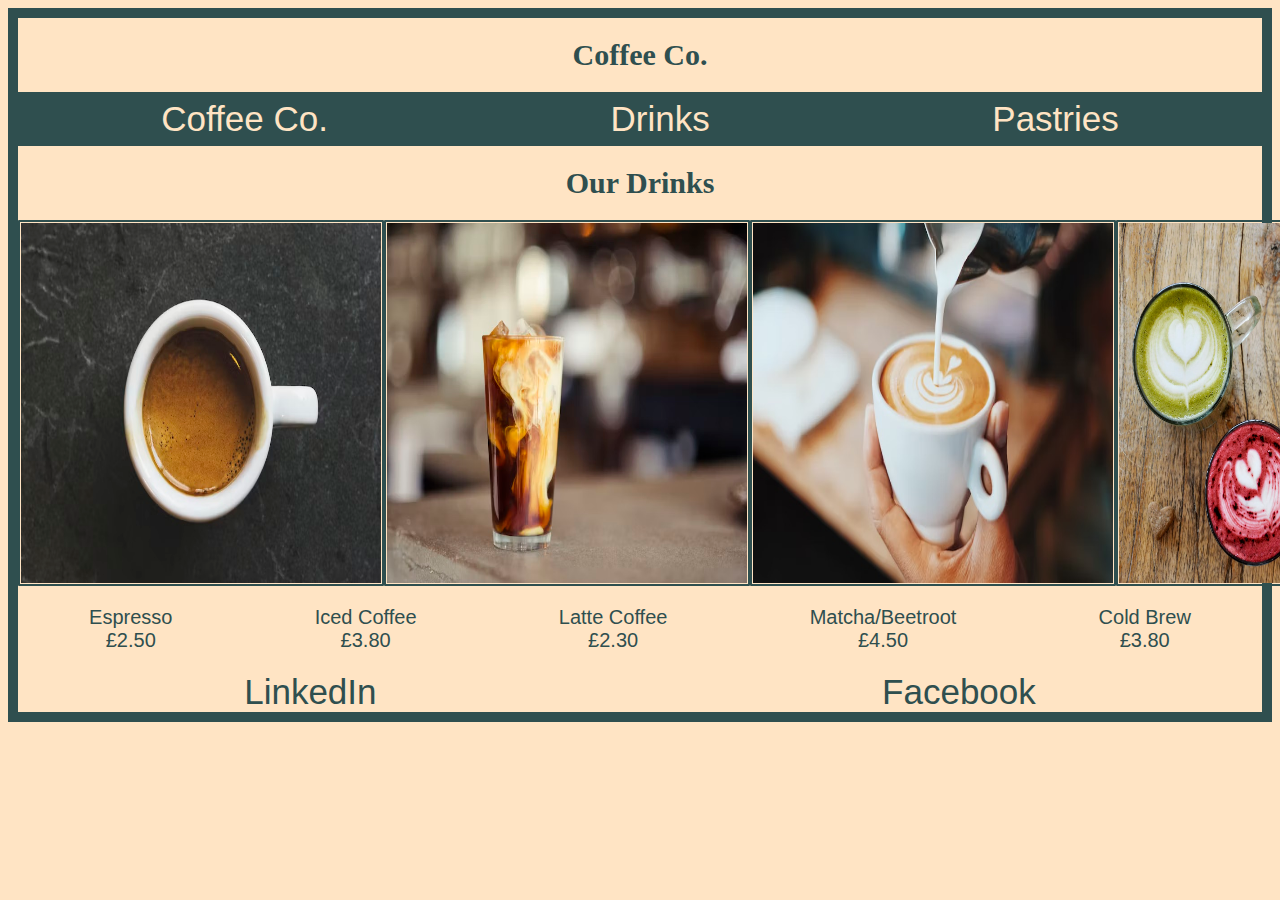
==== drinks.html @ 1103c375 "Add files via upload" ====
<!DOCTYPE html>
<html lang="en">
<head>
    <meta charset="UTF-8">
    <meta name="viewport" content="width=device-width, initial-scale=1.0">
    <link rel="stylesheet" href="style.css">
    <title>Coffee Co.</title>
</head>

<h1>Coffee Co.</h1>

<body>

 <div id="navbar">
        <a href="index.html">Coffee Co.</a>
        <a href="drinks.html">Drinks</a>
        <a href="pastries.html">Pastries</a>
        </div>



<h1>Our Drinks</h1>


<div id="drinksmenudiv">

<img class="drinksmenu" src="espresso.jpeg" alt="espresso coffee in a mug"> <img class="drinksmenu" src="iced_coffee.jpeg" alt="Iced coffe in a plastic cup"> <img class="drinksmenu" src="latte.jpeg" alt="cream being poured into a latte"> <img class="drinksmenu" src="matcha_beetroot.jpeg" alt="a green and a red foam coffee"> <img class="drinksmenu" src="cold_brew.jpeg" alt="glass old cold brew coffee"> 

</div>

<div id="dmdescrip">
    

 <p>Espresso<br>£2.50</p>
 <p> Iced Coffee<br>£3.80</p>
 <p>   Latte Coffee<br>£2.30</p>
 <p>  Matcha/Beetroot<br>£4.50</p>
 <p>Cold Brew<br>£3.80</p>

</div>

<div id="socials">
    <a href="https://gb.linkedin.com/" target="_blank">LinkedIn</a>
    <a href="https://www.facebook.com/" target="_blank">Facebook</a>
    

    
</body>
</html>
---- style.css ----
body{
    background-color:bisque;
  }


h1{
    font-size: 30px;
    color: darkslategray;
    text-align: center;
}

h2{

font-size: 50px;
color: darkslategray;
text-align: center;

}

p {
    font-size: 20px;
    color: darkslategray;
    text-align: center;
    
}

img {

height: 450px;
width: 450px;
    display: block;
    margin-left: auto;
    margin-right: auto;
    border: 2px;
    border-color: darkslategray;
}
   

.overlay h3 {

  text-align: center;
    font-size: 20px;
color: darkslategray;
margin-bottom: 10px;

}



      .drinksmenu {

        border: 2px solid darkslategray;
        border-radius: 1px;
        padding: 1px;
         width: 360px;
         height: 360px;
         display: flex;
         justify-content: space-around;
        
         
       }
    
       #drinksmenudiv {
    
    
        display: flex;
        justify-content: space-around;
        align-content: center;
    
        
       }
    
    
    
       #dmdescrip {
        
        font-family: Impact, Haettenschweiler, 'Arial Narrow Bold', sans-serif;
         display: flex;
        justify-content:space-around;
        align-content:center
    }
    

   .pastriesmenu {

    border: 2px solid darkslategray;
    border-radius: 1px;
    padding: 1px;
     width: 360px;
     height: 350px;
     
   }

   #pastriesmenudiv {


    display: flex;
    justify-content: space-around
    
    
   }

   #pmdescrip {

    font-family: Impact, Haettenschweiler, 'Arial Narrow Bold', sans-serif;
     display: flex;
    justify-content:space-around

     
   }


 body {
        border: 10px solid darkslategray;
         height: max-content
        } 



#navbar {
    font-family: Helvetica ; 
    border:darkslategray 2px solid ;
    height: 50px;
    display: flex;
    justify-content: space-around;
    align-items: center;
    background-color:darkslategray

}

#navbar a {
    color:bisque ;
    font-size: 35px;
    text-decoration: none;
}

#navbar a:hover {
    color:cyan

}


#socials {

    color: darkslategray;
    font-family: 'Trebuchet MS', 'Lucida Sans Unicode', 'Lucida Grande', 'Lucida Sans', Arial, sans-serif;
    font-size: 20px;
    word-spacing: 500px;
    text-align:center ;
    justify-content: space-around;
    

}

#socials a {
    color: darkslategray;
    font-size: 35px;
    text-decoration: none;
}

#socials a:hover {
    
    color: cyan

}
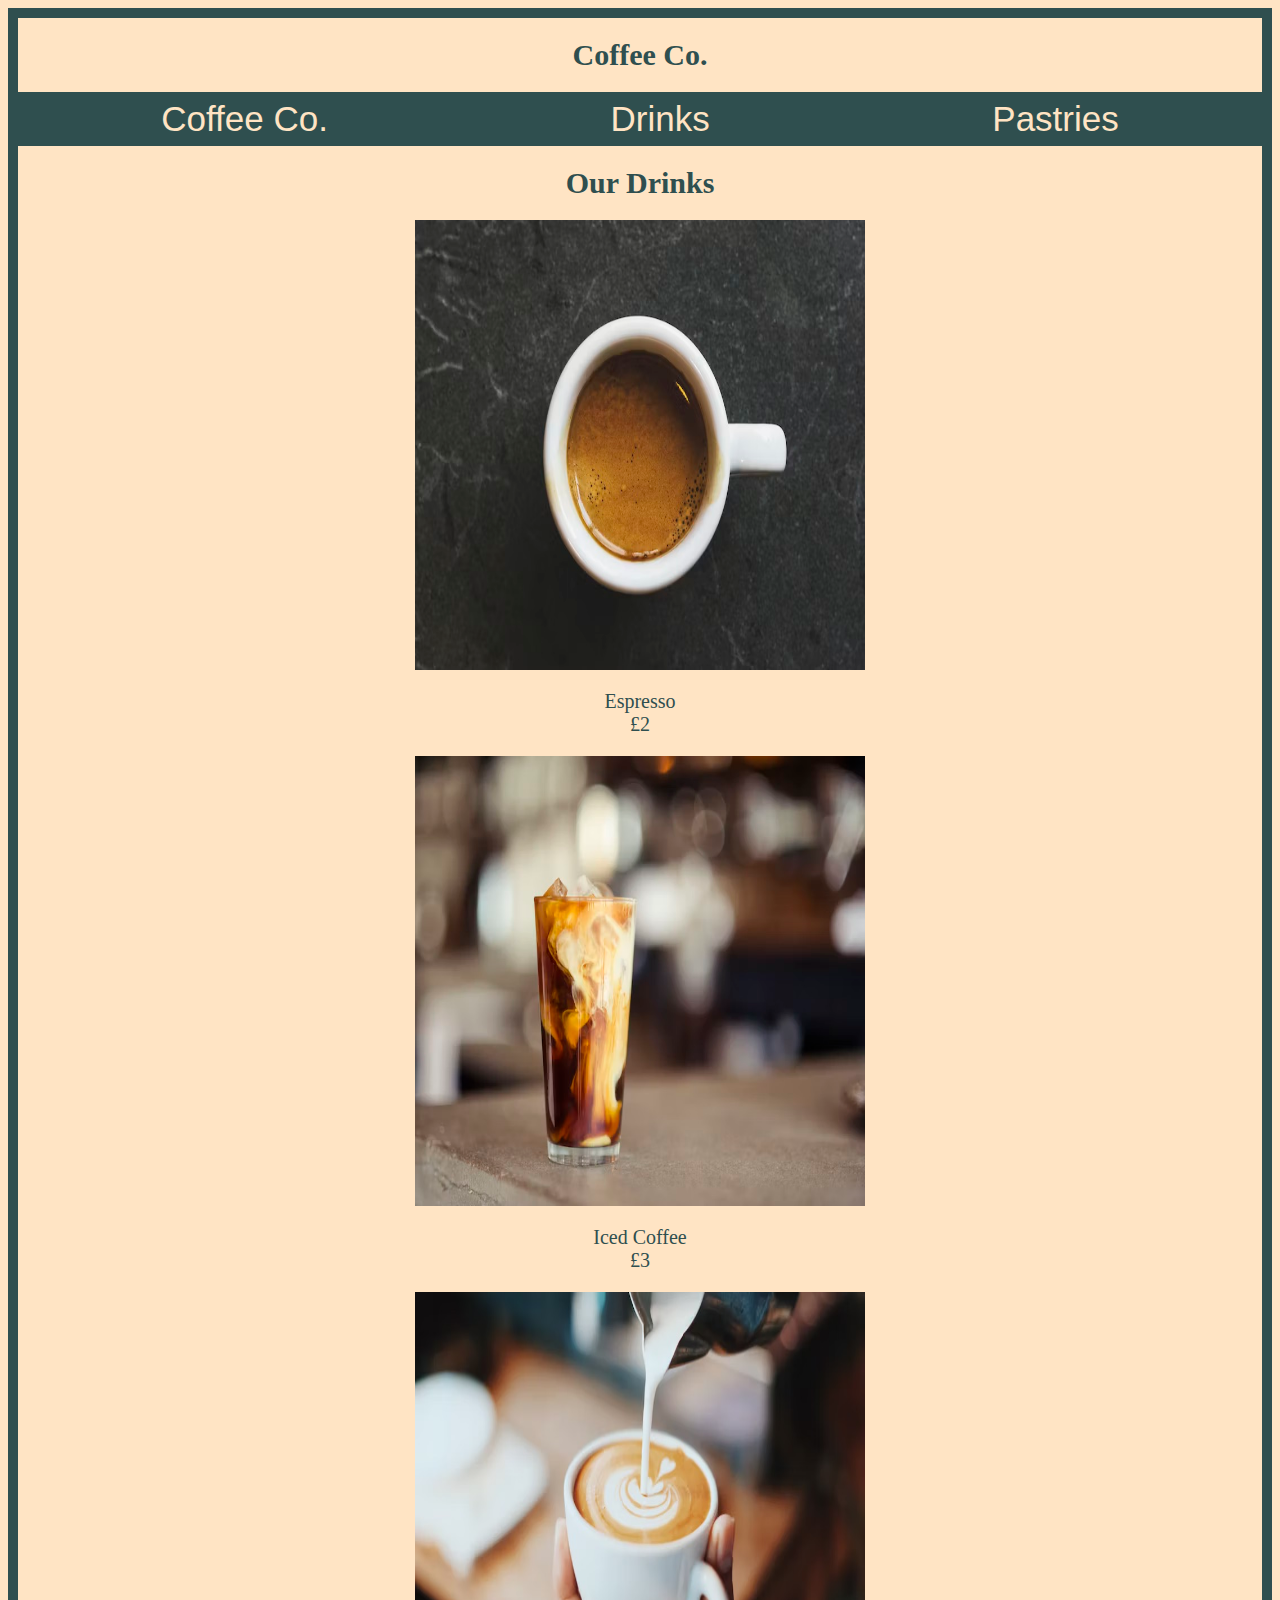
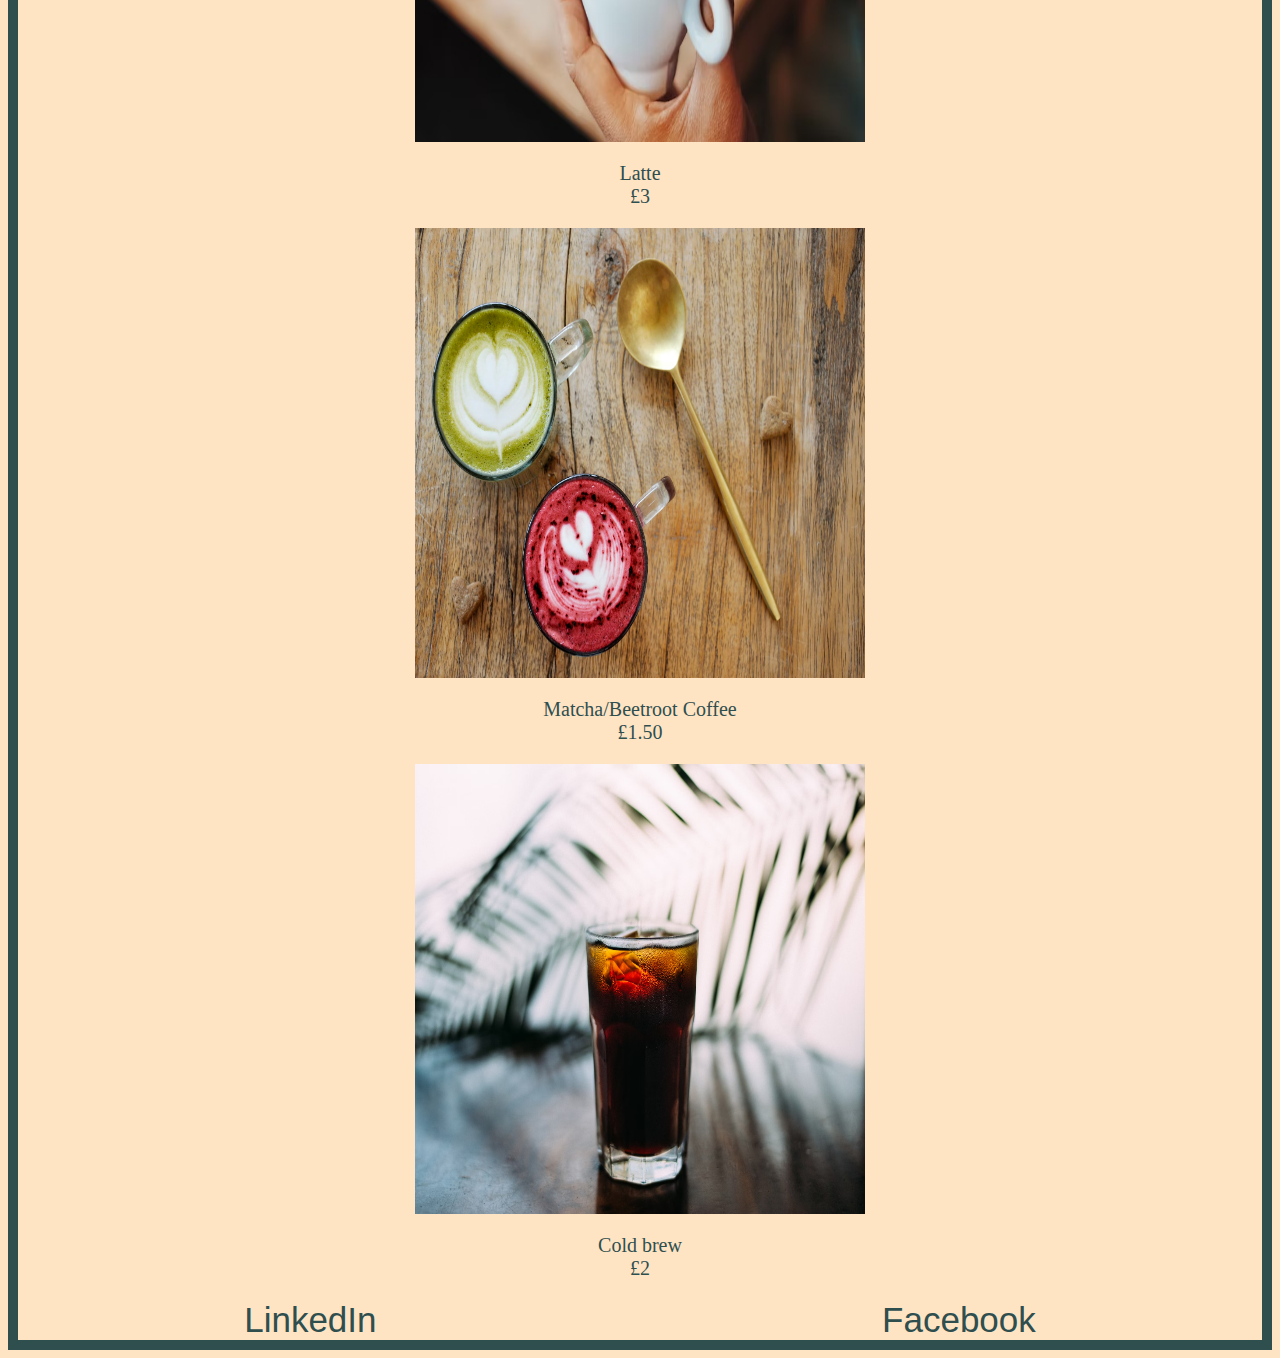
==== commit 7b92d4f3: "Update drinks.html" ====
--- a/drinks.html
+++ b/drinks.html
@@ -21,21 +21,71 @@
 
 <h1>Our Drinks</h1>
 
+<div id="center">
 
-<div id="drinksmenudiv">
+    <div id="centerone">
 
-<img class="drinksmenu" src="espresso.jpeg" alt="espresso coffee in a mug"> <img class="drinksmenu" src="iced_coffee.jpeg" alt="Iced coffe in a plastic cup"> <img class="drinksmenu" src="latte.jpeg" alt="cream being poured into a latte"> <img class="drinksmenu" src="matcha_beetroot.jpeg" alt="a green and a red foam coffee"> <img class="drinksmenu" src="cold_brew.jpeg" alt="glass old cold brew coffee"> 
+        <div id="centerimg">
+            <img src="espresso.jpeg" alt="a cup of espresso">
+        </div>
+
+        <div id="centertxt">
+            <P>Espresso<br>£2</p>
+        </div>
+
+    </div>
+
+    <div id="centerone">
+
+        <div id="centerimg">
+            <img src="iced_coffee.jpeg" alt="a glass of iced coffee">
+        </div>
+
+        <div id="centertxt">
+            <P>Iced Coffee<br>£3</p>
+        </div>
+
+    </div>
+
+    <div id="centerone">
+
+        <div id="centerimg">
+            <img src="latte.jpeg" alt="a cup of latte with cream">
+        </div>
+
+        <div id="centertxt">
+            <P>Latte<br>£3</p>
+        </div>
+
+    </div>
+
+    <div id="centerone">
+
+        <div id="centerimg">
+            <img src="matcha_beetroot.jpeg" alt="red and green foam coffee mugs">
+        </div>
+
+        <div id="centertxt">
+            <P>Matcha/Beetroot Coffee<br>£1.50</p>
+        </div>
+
+    </div>
+
+    <div id="centerone">
+
+        <div id="centerimg">
+            <img src="cold_brew.jpeg" alt="a glass of cold brew coffee">
+        </div>
+
+        <div id="centertxt">
+            <P>Cold brew<br>£2</p>
+        </div>
+
+    </div>
+
 
 </div>
 
-<div id="dmdescrip">
-    
-
- <p>Espresso<br>£2.50</p>
- <p> Iced Coffee<br>£3.80</p>
- <p>   Latte Coffee<br>£2.30</p>
- <p>  Matcha/Beetroot<br>£4.50</p>
- <p>Cold Brew<br>£3.80</p>
 
 </div>
 
@@ -46,4 +96,4 @@
 
     
 </body>
-</html>+</html>
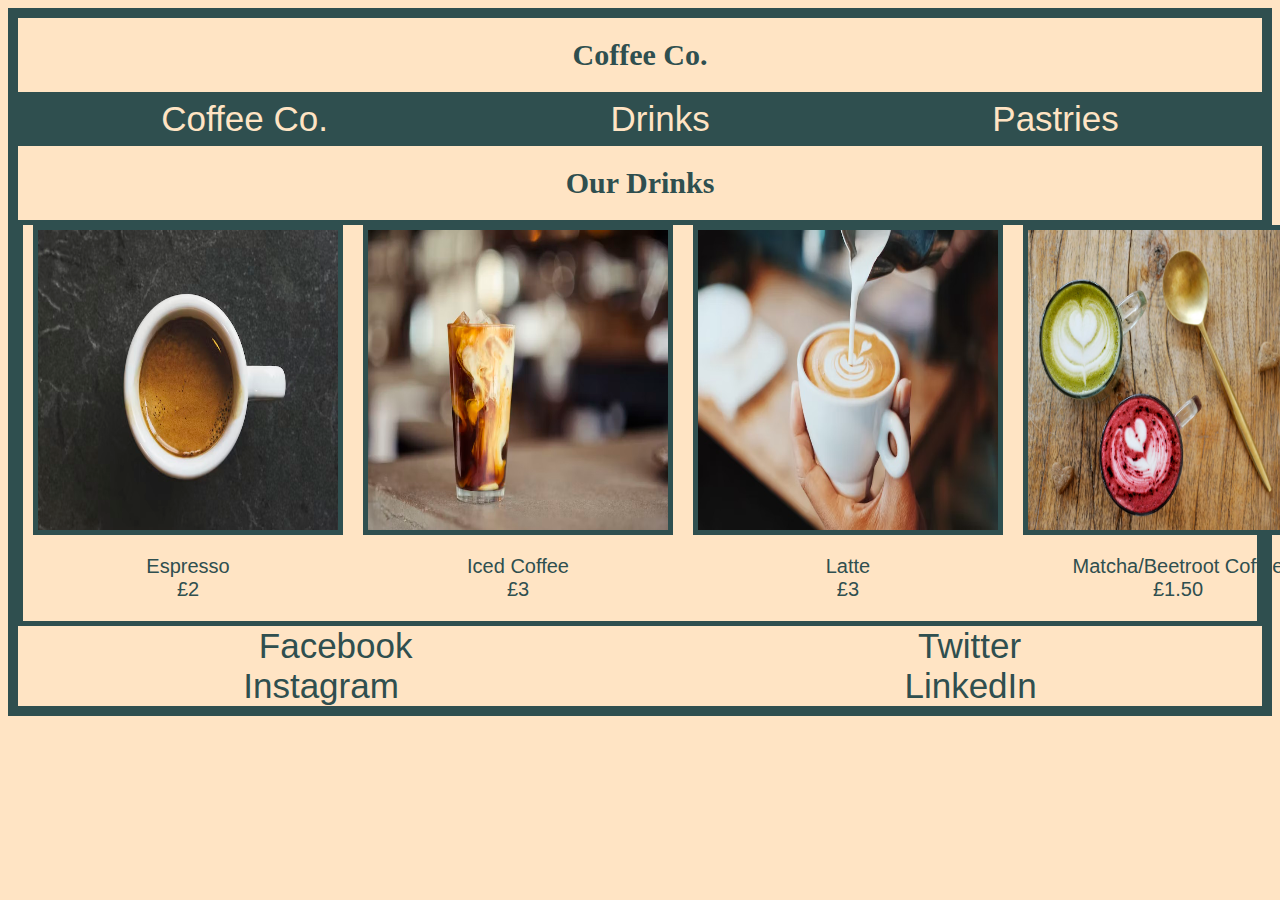
==== commit 9aca75b0: "Update drinks.html" ====
--- a/drinks.html
+++ b/drinks.html
@@ -90,9 +90,14 @@
 </div>
 
 <div id="socials">
-    <a href="https://gb.linkedin.com/" target="_blank">LinkedIn</a>
+    
     <a href="https://www.facebook.com/" target="_blank">Facebook</a>
-    
+
+    <a href="https://x.com/?lang=en-gb">Twitter</a>
+
+    <a href="Instagram.com">Instagram</a>
+<a href="https://gb.linkedin.com/" target="_blank">LinkedIn</a>
+<a href=""></a>
 
     
 </body>
--- a/style.css
+++ b/style.css
@@ -25,9 +25,12 @@
 }
 
 img {
-
-height: 450px;
-width: 450px;
+ 
+ 
+    max-width: 300px;
+    max-height: 300px;
+    height: 400px;
+    width: 450px;
     display: block;
     margin-left: auto;
     margin-right: auto;
@@ -46,68 +49,61 @@
 }
 
 
+#centerimageindex {
 
-      .drinksmenu {
 
-        border: 2px solid darkslategray;
-        border-radius: 1px;
-        padding: 1px;
-         width: 360px;
-         height: 360px;
-         display: flex;
-         justify-content: space-around;
+    border: solid  5px darkslategray;
+    display: flex;
+    justify-content: center;
+    justify-content: space-evenly;
+    max-width: 600px;
+    max-height: 600px;
+
+}
+    
+
+   
+     
+
+    #center {
+
+        border: solid  5px darkslategray;
+        display: flex;
+        justify-content: center;
+        justify-content: space-evenly;
+    }
+    
+    #centerone {
+    
+        border: solid  5 px darkslategray;
+        margin-left: 10px;
+        margin-right: 10px;
+        display: flex;
+        flex-direction: column;
+    }
+    
+    #centerimg {
+        border: solid 5px darkslategray;
         
-         
-       }
+    }
     
-       #drinksmenudiv {
+    #centertxt { 
+        display: flex;
+    justify-content: center;
+    text-align: center;
+    font-family: Impact, Haettenschweiler, 'Arial Narrow Bold', sans-serif;
+    }
+    
+   
+
+   
     
     
-        display: flex;
-        justify-content: space-around;
-        align-content: center;
-    
-        
-       }
-    
-    
-    
-       #dmdescrip {
-        
-        font-family: Impact, Haettenschweiler, 'Arial Narrow Bold', sans-serif;
-         display: flex;
-        justify-content:space-around;
-        align-content:center
-    }
-    
-
-   .pastriesmenu {
-
-    border: 2px solid darkslategray;
-    border-radius: 1px;
-    padding: 1px;
-     width: 360px;
-     height: 350px;
-     
-   }
-
-   #pastriesmenudiv {
 
 
-    display: flex;
-    justify-content: space-around
-    
-    
-   }
-
-   #pmdescrip {
-
-    font-family: Impact, Haettenschweiler, 'Arial Narrow Bold', sans-serif;
-     display: flex;
-    justify-content:space-around
 
      
-   }
+   
 
 
  body {
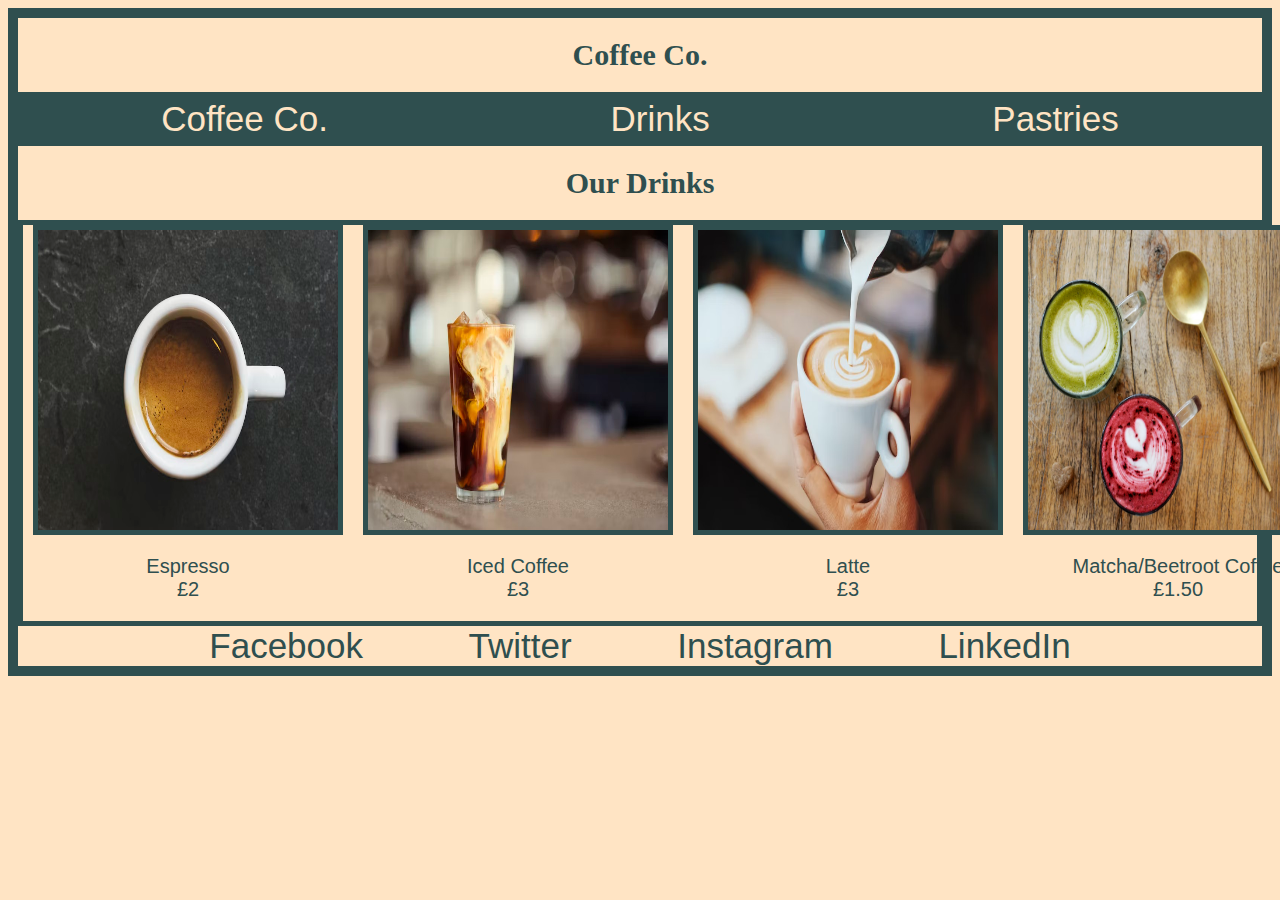
==== commit 355ca49f: "Update drinks.html" ====
--- a/drinks.html
+++ b/drinks.html
@@ -93,9 +93,9 @@
     
     <a href="https://www.facebook.com/" target="_blank">Facebook</a>
 
-    <a href="https://x.com/?lang=en-gb">Twitter</a>
+    <a href="https://x.com/?lang=en-gb" target="_blank">Twitter</a>
 
-    <a href="Instagram.com">Instagram</a>
+    <a href="Instagram.com" target="_blank">Instagram</a>
 <a href="https://gb.linkedin.com/" target="_blank">LinkedIn</a>
 <a href=""></a>
 
--- a/style.css
+++ b/style.css
@@ -141,7 +141,7 @@
     color: darkslategray;
     font-family: 'Trebuchet MS', 'Lucida Sans Unicode', 'Lucida Grande', 'Lucida Sans', Arial, sans-serif;
     font-size: 20px;
-    word-spacing: 500px;
+    word-spacing: 100px;
     text-align:center ;
     justify-content: space-around;
     
